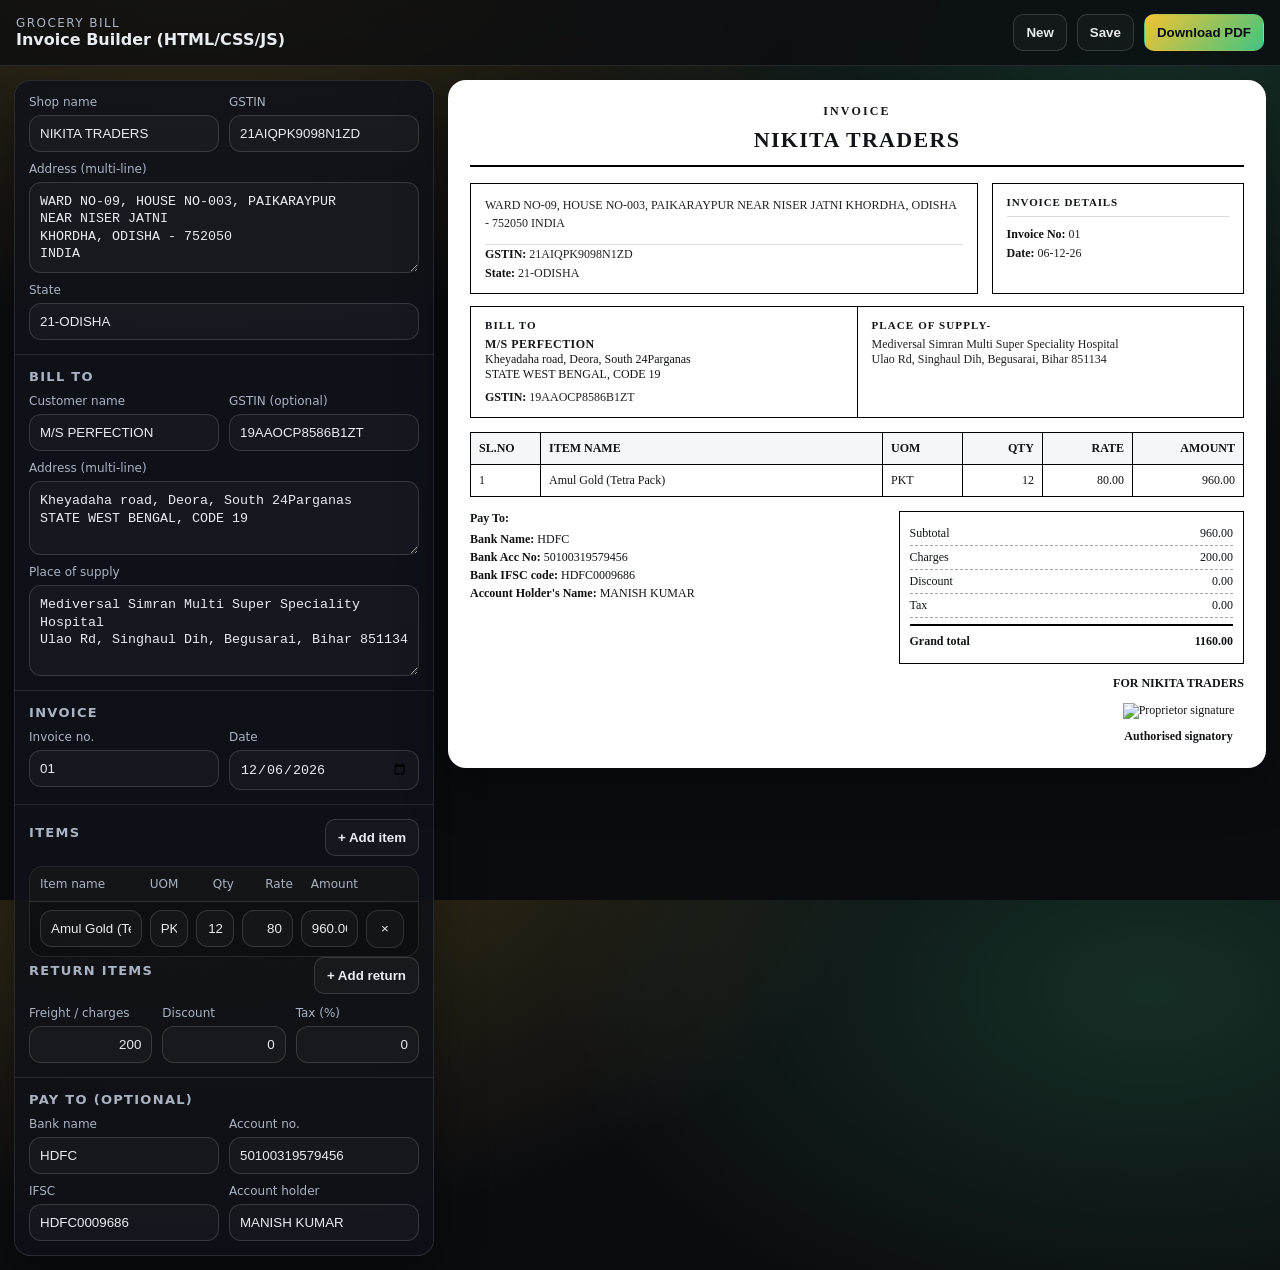
==== modules/grocery/index.html @ 956ff5b7 "Initial commit" ====
<!doctype html>
<html lang="en">
  <head>
    <meta charset="utf-8" />
    <meta name="viewport" content="width=device-width, initial-scale=1" />
    <title>Grocery Bill → PDF</title>
    <link rel="stylesheet" href="../../css/grocery.css" />
  </head>
  <body>
    <header class="topbar no-print">
      <div class="topbar__title">
        <div class="topbar__kicker">Grocery Bill</div>
        <div class="topbar__headline">Invoice Builder (HTML/CSS/JS)</div>
      </div>
      <div class="topbar__actions">
        <button id="btnNew" class="btn btn--ghost" type="button">New</button>
        <button id="btnSave" class="btn btn--ghost" type="button">Save</button>
        <button id="btnPrint" class="btn btn--primary" type="button">Download PDF</button>
      </div>
    </header>

    <main class="layout">
      <section class="panel no-print" aria-label="Invoice inputs">
        <div class="panel__section">
          <div class="grid">
            <label class="field">
              <span class="field__label">Shop name</span>
              <input id="sellerName" class="field__input" type="text" placeholder="NIKITA TRADERS" />
            </label>
            <label class="field">
              <span class="field__label">GSTIN</span>
              <input id="sellerGstin" class="field__input" type="text" placeholder="21AIQPK9098N1ZD" />
            </label>
            <label class="field grid__full">
              <span class="field__label">Address (multi-line)</span>
              <textarea id="sellerAddress" class="field__input field__input--ta" rows="4" placeholder="Ward No-09, House No-003, Paikaraypur Near Niser Jatni&#10;Khordha, Odisha - 752050,India"></textarea>
            </label>
            <label class="field grid__full">
              <span class="field__label">State</span>
              <input id="sellerState" class="field__input" type="text" placeholder="21-ODISHA" />
            </label>
          </div>
        </div>

        <div class="panel__section">
          <h2 class="panel__h">Bill To</h2>
          <div class="grid">
            <label class="field">
              <span class="field__label">Customer name</span>
              <input id="billToName" class="field__input" type="text" placeholder="M/S PERFECTION" />
            </label>
            <label class="field">
              <span class="field__label">GSTIN (optional)</span>
              <input id="billToGstin" class="field__input" type="text" placeholder="19AAOCP8586B1ZT" />
            </label>
            <label class="field grid__full">
              <span class="field__label">Address (multi-line)</span>
              <textarea id="billToAddress" class="field__input field__input--ta" rows="3" placeholder="Kheyadaha Road, Deora, South 24 Parganas&#10;West Bengal, Code 19"></textarea>
            </label>
            <label class="field grid__full">
              <span class="field__label">Place of supply</span>
              <textarea id="placeOfSupply" class="field__input field__input--ta" rows="4" placeholder="Mediversal Simran Multi Super Speciality Hospital&#10;Ulao Rd, Singhaul Dih, Begusarai, Bihar 851134"></textarea>
            </label>
          </div>
        </div>

        <div class="panel__section">
          <h2 class="panel__h">Invoice</h2>
          <div class="grid">
            <label class="field">
              <span class="field__label">Invoice no.</span>
              <input id="invoiceNo" class="field__input" type="text" placeholder="01" />
            </label>
            <label class="field">
              <span class="field__label">Date</span>
              <input id="invoiceDate" class="field__input" type="date" />
            </label>
          </div>
        </div>

        <div class="panel__section">
          <div class="panel__row">
            <h2 class="panel__h">Items</h2>
            <button id="btnAddItem" class="btn btn--ghost" type="button">+ Add item</button>
          </div>

          <div class="items" role="region" aria-label="Items list">
            <div class="items__head">
              <div>Item name</div>
              <div>UOM</div>
              <div class="num">Qty</div>
              <div class="num">Rate</div>
              <div class="num">Amount</div>
              <div></div>
            </div>
            <div id="itemsBody" class="items__body"></div>
          </div>

          <div class="panel__row">
            <h2 class="panel__h">Return items</h2>
            <button id="btnAddReturnItem" class="btn btn--ghost" type="button">+ Add return</button>
          </div>

          <div id="return-panel-wrap" class="return-panel-wrap" style="display: none">
            <div class="items" role="region" aria-label="Return items list">
              <div class="items__head">
                <div>Item name</div>
                <div>UOM</div>
                <div class="num">Qty</div>
                <div class="num">Rate</div>
                <div class="num">Amount</div>
                <div></div>
              </div>
              <div id="returnItemsBody" class="items__body"></div>
            </div>
          </div>

          <div class="totals">
            <label class="field totals__line">
              <span class="field__label">Freight / charges</span>
              <input id="charges" class="field__input num" type="number" min="0" step="0.01" value="0" />
            </label>
            <label class="field totals__line">
              <span class="field__label">Discount</span>
              <input id="discount" class="field__input num" type="number" min="0" step="0.01" value="0" />
            </label>
            <label class="field totals__line">
              <span class="field__label">Tax (%)</span>
              <input id="taxPct" class="field__input num" type="number" min="0" step="0.01" value="0" />
            </label>
          </div>
        </div>

        <div class="panel__section">
          <h2 class="panel__h">Pay To (optional)</h2>
          <div class="grid">
            <label class="field">
              <span class="field__label">Bank name</span>
              <input id="bankName" class="field__input" type="text" placeholder="HDFC" />
            </label>
            <label class="field">
              <span class="field__label">Account no.</span>
              <input id="bankAcc" class="field__input" type="text" placeholder="50100319579456" />
            </label>
            <label class="field">
              <span class="field__label">IFSC</span>
              <input id="bankIfsc" class="field__input" type="text" placeholder="HDFC0009686" />
            </label>
            <label class="field">
              <span class="field__label">Account holder</span>
              <input id="bankHolder" class="field__input" type="text" placeholder="MANISH KUMAR" />
            </label>
          </div>
        </div>
      </section>

      <section class="preview" aria-label="Invoice preview">
        <article id="invoice" class="invoice">
          <div class="invoice__meta">
            <div class="invoice__title">INVOICE</div>
            <div class="invoice__brand">
              <div id="vSellerName" class="invoice__seller">—</div>
            </div>
          </div>

          <div class="invoice__top">
            <section class="box box--seller">
              <div id="vSellerAddress" class="box__p box__p--addr"></div>
              <div class="box__kv box__kv--seller">
                <div><span class="k">GSTIN:</span> <span id="vSellerGstin" class="box__val">—</span></div>
                <div><span class="k">State:</span> <span id="vSellerState" class="box__val">—</span></div>
              </div>
            </section>

            <section class="box box--invoiceMeta">
              <div class="box__h">Invoice details</div>
              <div class="box__kv box__kv--invoice">
                <div><span class="k">Invoice No:</span> <span id="vInvoiceNo" class="box__val">—</span></div>
                <div><span class="k">Date:</span> <span id="vInvoiceDate" class="box__val">—</span></div>
              </div>
            </section>

            <section class="box box--billto">
              <div class="billto-split">
                <div class="billto-split__col billto-split__col--left">
                  <div class="box__h box__h--split">Bill to</div>
                  <div id="vBillToName" class="box__p box__p--strong">—</div>
                  <div id="vBillToAddress" class="box__p"></div>
                  <div class="box__kv box__kv--billto">
                    <div><span class="k">GSTIN:</span> <span id="vBillToGstin" class="box__val">—</span></div>
                  </div>
                </div>
                <div class="billto-split__rule" aria-hidden="true"></div>
                <div class="billto-split__col billto-split__col--right">
                  <div class="box__h box__h--split">Place of supply-</div>
                  <div id="vPlaceSupply" class="box__p box__p--place">—</div>
                </div>
              </div>
            </section>
          </div>

          <div class="table">
            <div class="table__row table__row--head">
              <div>SL.NO</div>
              <div>ITEM NAME</div>
              <div>UOM</div>
              <div class="num">QTY</div>
              <div class="num">RATE</div>
              <div class="num">AMOUNT</div>
            </div>
            <div id="vItems"></div>
          </div>

          <div id="return-section" style="display: none">
            <div class="invoice-table-wrap invoice-table-wrap--returns">
              <div class="invoice-table-wrap__title">Return Items</div>
              <div class="table">
                <div class="table__row table__row--head">
                  <div>SL.NO</div>
                  <div>ITEM NAME</div>
                  <div>UOM</div>
                  <div class="num">QTY</div>
                  <div class="num">RATE</div>
                  <div class="num">AMOUNT</div>
                </div>
                <div id="vReturnItems"></div>
              </div>
            </div>
          </div>

          <div class="invoice__bottom">
            <div class="payto" id="vPayToWrap">
              <div class="payto__h">Pay To:</div>
              <div class="payto__line"><span class="k">Bank Name:</span> <span id="vBankName">—</span></div>
              <div class="payto__line"><span class="k">Bank Acc No:</span> <span id="vBankAcc">—</span></div>
              <div class="payto__line"><span class="k">Bank IFSC code:</span> <span id="vBankIfsc">—</span></div>
              <div class="payto__line"><span class="k">Account Holder's Name:</span> <span id="vBankHolder">—</span></div>
            </div>

            <div class="invoice__summaryCol">
              <div class="summary">
                <div class="summary__line">
                  <div>Subtotal</div>
                  <div id="vSubtotal" class="num">0.00</div>
                </div>
                <div id="return-summary-line" class="summary__line" style="display: none">
                  <div>Return amount</div>
                  <div id="vReturnAmount" class="num">0.00</div>
                </div>
                <div class="summary__line">
                  <div>Charges</div>
                  <div id="vCharges" class="num">0.00</div>
                </div>
                <div class="summary__line">
                  <div>Discount</div>
                  <div id="vDiscount" class="num">0.00</div>
                </div>
                <div class="summary__line">
                  <div>Tax</div>
                  <div id="vTax" class="num">0.00</div>
                </div>
                <div class="summary__line summary__line--grand">
                  <div>Grand total</div>
                  <div id="vGrand" class="num">0.00</div>
                </div>
              </div>

              <div class="sign">
                <div class="sign__right">
                  <div class="sign__for">FOR <span id="vSignFor">—</span></div>
                  <div class="sign__stamp">
                    <img
                      class="sign__img"
                      src="../../assets/signature1.png"
                      alt="Proprietor signature"
                      decoding="async"
                    />
                  </div>
                  <div class="sign__sig">Authorised signatory</div>
                </div>
              </div>
            </div>
          </div>
        </article>
      </section>
    </main>

    <script src="../../js/grocery.js"></script>
  </body>
</html>
---- css/grocery.css ----
:root{
  --bg:#0b0c10;
  --panel:#11131a;
  --panel2:#0f1117;
  --ink:#e9ecf1;
  --muted:#aab3c2;
  --line:rgba(255,255,255,.10);
  --line2:rgba(255,255,255,.14);
  --brand:#ffcc33;
  --accent:#52ffa8;
  --shadow: 0 16px 50px rgba(0,0,0,.35);
}

*{box-sizing:border-box}
html,body{height:100%}
body{
  margin:0;
  font-family: ui-sans-serif, system-ui, -apple-system, Segoe UI, Roboto, Arial, "Noto Sans", "Liberation Sans", sans-serif;
  background:
    radial-gradient(1200px 700px at 15% -10%, rgba(255,204,51,.20), transparent 60%),
    radial-gradient(1000px 600px at 90% 10%, rgba(82,255,168,.14), transparent 60%),
    var(--bg);
  color:var(--ink);
}

.topbar{
  position:sticky;
  top:0;
  z-index:10;
  display:flex;
  gap:16px;
  align-items:center;
  justify-content:space-between;
  padding:14px 16px;
  border-bottom:1px solid var(--line);
  backdrop-filter: blur(12px);
  background: rgba(11,12,16,.75);
}
.topbar__kicker{
  font-size:12px;
  color:var(--muted);
  letter-spacing:.12em;
  text-transform:uppercase;
}
.topbar__headline{
  font-size:16px;
  font-weight:700;
}
.topbar__actions{display:flex; gap:10px; align-items:center}

.btn{
  border:1px solid var(--line2);
  background:rgba(255,255,255,.04);
  color:var(--ink);
  padding:10px 12px;
  border-radius:10px;
  cursor:pointer;
  font-weight:650;
}
.btn:hover{background:rgba(255,255,255,.07)}
.btn--primary{
  background: linear-gradient(135deg, rgba(255,204,51,.95), rgba(82,255,168,.75));
  color:#0b0c10;
  border-color:transparent;
}
.btn--primary:hover{filter:brightness(.98)}
.btn--ghost{background:rgba(255,255,255,.03)}

.layout{
  display:grid;
  grid-template-columns: 420px 1fr;
  gap:14px;
  padding:14px;
  align-items:start;
}

.panel{
  background: linear-gradient(180deg, rgba(17,19,26,.92), rgba(15,17,23,.92));
  border:1px solid var(--line);
  border-radius:16px;
  box-shadow: var(--shadow);
  overflow:hidden;
}
.panel__section{
  padding:14px;
  border-top:1px solid var(--line);
}
.panel__section:first-child{border-top:none}
.panel__h{
  margin:0 0 10px 0;
  font-size:13px;
  letter-spacing:.10em;
  text-transform:uppercase;
  color:var(--muted);
}
.panel__row{
  display:flex;
  align-items:center;
  justify-content:space-between;
  gap:10px;
  margin-bottom:10px;
}

.grid{
  display:grid;
  grid-template-columns: 1fr 1fr;
  gap:10px;
}
.grid__full{grid-column:1 / -1}

.field{display:flex; flex-direction:column; gap:6px}
.field__label{font-size:12px; color:var(--muted)}
.field__input{
  width:100%;
  border:1px solid var(--line2);
  background: rgba(255,255,255,.03);
  color:var(--ink);
  border-radius:12px;
  padding:10px 10px;
  outline:none;
}
.field__input:focus{border-color: rgba(255,204,51,.55); box-shadow: 0 0 0 4px rgba(255,204,51,.12)}
.field__input--ta{resize:vertical; line-height:1.3}
.num{
  text-align:right;
  font-variant-numeric: lining-nums tabular-nums;
  font-feature-settings: "lnum" 1, "tnum" 1;
}

/* Remove number input spinners (Qty dropdown arrows) */
input[type="number"]::-webkit-outer-spin-button,
input[type="number"]::-webkit-inner-spin-button{
  -webkit-appearance: none;
  margin: 0;
}
input[type="number"]{
  -moz-appearance: textfield;
  appearance: textfield;
}

.items{
  border:1px solid var(--line);
  border-radius:14px;
  overflow:hidden;
  background:rgba(0,0,0,.18);
}
.items__head{
  display:grid;
  grid-template-columns: 1.6fr .6fr .6fr .8fr .9fr 42px;
  gap:8px;
  padding:10px 10px;
  font-size:12px;
  color:var(--muted);
  background:rgba(255,255,255,.03);
  border-bottom:1px solid var(--line);
}
.items__body{display:flex; flex-direction:column}
.itemrow{
  display:grid;
  grid-template-columns: 1.6fr .6fr .6fr .8fr .9fr 42px;
  gap:8px;
  padding:8px 10px;
  border-bottom:1px solid rgba(255,255,255,.06);
  align-items:center;
}
.itemrow:last-child{border-bottom:none}
.iconbtn{
  width:38px; height:38px;
  border-radius:12px;
  border:1px solid rgba(255,255,255,.12);
  background:rgba(255,255,255,.03);
  color:var(--ink);
  cursor:pointer;
}
.iconbtn:hover{background:rgba(255,255,255,.07)}

.totals{
  display:grid;
  grid-template-columns: 1fr 1fr 1fr;
  gap:10px;
  margin-top:12px;
}
.totals__line .field__label{font-size:12px}

.preview{
  min-width: 560px;
}
.invoice{
  background:#ffffff;
  color:#121417;
  border-radius:18px;
  box-shadow: var(--shadow);
  padding:24px 22px;
  max-width: 900px;
  margin: 0 auto;
  /* Cambria prefers lining (cap-height) figures; Georgia/Times often default to old-style digits */
  font-family: Cambria, "Hoefler Text", Georgia, "Times New Roman", Times, serif;
  font-variant-numeric: lining-nums tabular-nums;
  font-feature-settings: "lnum" 1, "tnum" 1;
}
.invoice__meta{
  text-align:center;
  padding-bottom:12px;
  border-bottom: 2px solid #000;
}
.invoice__title{
  font-weight:800;
  letter-spacing:.18em;
  font-size:12px;
}
.invoice__seller{
  margin-top:8px;
  font-size:22px;
  font-weight:900;
  letter-spacing:.06em;
}

.invoice__top{
  display:grid;
  grid-template-columns: minmax(0, 1.85fr) minmax(200px, 0.92fr);
  gap:12px 14px;
  margin-top:16px;
  align-items:stretch;
}

.box{
  border:1px solid #000;
  padding:12px 14px;
  min-height: 122px;
  text-align:left;
}
.box--billto{
  grid-column:1 / -1;
  padding:0;
  min-height:auto;
}
.billto-split{
  display:grid;
  grid-template-columns: minmax(0, 1fr) 1px minmax(0, 1fr);
  align-items:stretch;
}
.billto-split__col{
  padding:12px 14px;
  text-align:left;
}
.billto-split__rule{
  background:#000;
  width:1px;
  min-height:100%;
}
.box__h--split{
  margin-bottom:8px;
  padding-bottom:0;
  border-bottom:none;
}
.box__kv--billto{
  margin-top:8px;
  gap:6px;
}
.box__p--place{
  white-space:pre-wrap;
  line-height:1.5;
  font-weight:400;
  color:#222;
  margin:0;
  font-size:12px;
}
.box--billto .box__p--strong{
  text-transform:uppercase;
  letter-spacing:.04em;
}
.box--seller{
  min-height: auto;
}
.box--seller .box__p--addr{
  white-space: normal;
  line-height:1.5;
  margin:0 0 12px 0;
  font-size:12px;
  font-weight:400;
  color:#222;
  text-transform:none;
  letter-spacing:0;
}
.box__kv--seller{
  margin-top:0;
  gap:8px;
  padding-top:2px;
  border-top:1px solid rgba(0,0,0,.12);
}
.box--seller .k{
  font-weight:700;
}
.box--invoiceMeta{
  min-height: auto;
}
.box--invoiceMeta .box__h{
  margin-bottom:10px;
  padding-bottom:8px;
  border-bottom:1px solid rgba(0,0,0,.15);
  letter-spacing:.08em;
}
.box__kv--invoice{
  margin-top:0;
  gap:10px;
}
.box__val{
  font-weight:400;
  color:#222;
}
.box__h{
  font-weight:800;
  font-size:11px;
  margin-bottom:6px;
  text-transform:uppercase;
  letter-spacing:.1em;
}
.box__p{font-size:12px; line-height:1.25; white-space:pre-wrap}
.box__p--strong{font-weight:800}
.box__kv{
  margin-top:8px;
  font-size:12px;
  display:grid;
  gap:4px;
}
.k{
  font-weight:700;
  color:#111;
}

.table{
  margin-top:14px;
  border:1px solid #000;
}
.table__row{
  display:grid;
  grid-template-columns: 70px 1.6fr 80px 80px 90px 110px;
}
.table__row--head{
  font-size:12px;
  font-weight:900;
  text-transform:uppercase;
  border-bottom:1px solid #000;
  background:#f5f6f8;
}
.table__row > div{
  padding:8px 8px;
  border-right:1px solid #000;
}
.table__row > div:last-child{border-right:none}
.table__row--item{
  font-size:12px;
  border-bottom:1px solid #000;
}
.table__row--item:last-child{border-bottom:none}

.invoice-table-wrap--returns{
  margin-top:18px;
}
.invoice-table-wrap__title{
  margin:0 0 8px 0;
  font-size:12px;
  font-weight:900;
  letter-spacing:.08em;
  text-transform:uppercase;
  color:#111;
}

.invoice__bottom{
  display:grid;
  grid-template-columns: 1.2fr 1fr;
  gap:14px;
  margin-top:14px;
  align-items:start;
}
.invoice__summaryCol{
  display:flex;
  flex-direction:column;
  align-items:stretch;
  gap:12px;
  min-width:0;
}
.payto{font-size:12px}
.payto__h{font-weight:900; margin-bottom:6px}
.payto__line{margin:3px 0}
.summary{
  border:1px solid #000;
  padding:10px;
  font-size:12px;
}
.summary__line{
  display:flex;
  justify-content:space-between;
  padding:4px 0;
  border-bottom:1px dashed rgba(0,0,0,.35);
}
.summary__line:last-child{border-bottom:none}
.summary__line--grand{
  font-weight:900;
  border-top:2px solid #000;
  margin-top:6px;
  padding-top:8px;
}

.sign{
  display:flex;
  justify-content:flex-end;
  width:100%;
  font-size:12px;
}
.sign__right{
  display:flex;
  flex-direction:column;
  align-items:center;
  text-align:center;
  flex:0 0 auto;
  width:max-content;
  max-width:50%;
}
.sign__for{
  font-weight:900;
  margin-bottom:8px;
  width:100%;
}
.sign__stamp{
  display:flex;
  justify-content:center;
  align-items:center;
  margin:4px 0 6px;
  width:100%;
}
.sign__img{
  display:block;
  max-width:min(220px, 100%);
  height:auto;
  object-fit:contain;
}
.sign__sig{
  font-weight:800;
  margin-top:4px;
  width:100%;
}

@media (max-width: 1100px){
  .layout{grid-template-columns: 1fr}
  .preview{min-width:auto}
}

@media print{
  :root{--bg:#fff}
  body{background:#fff}
  .no-print{display:none !important}
  .layout{padding:0; display:block}
  .invoice{
    box-shadow:none;
    border-radius:0;
    max-width:none;
    margin:0;
    padding:12mm 10mm;
  }
  @page{size:A4; margin:10mm}
}
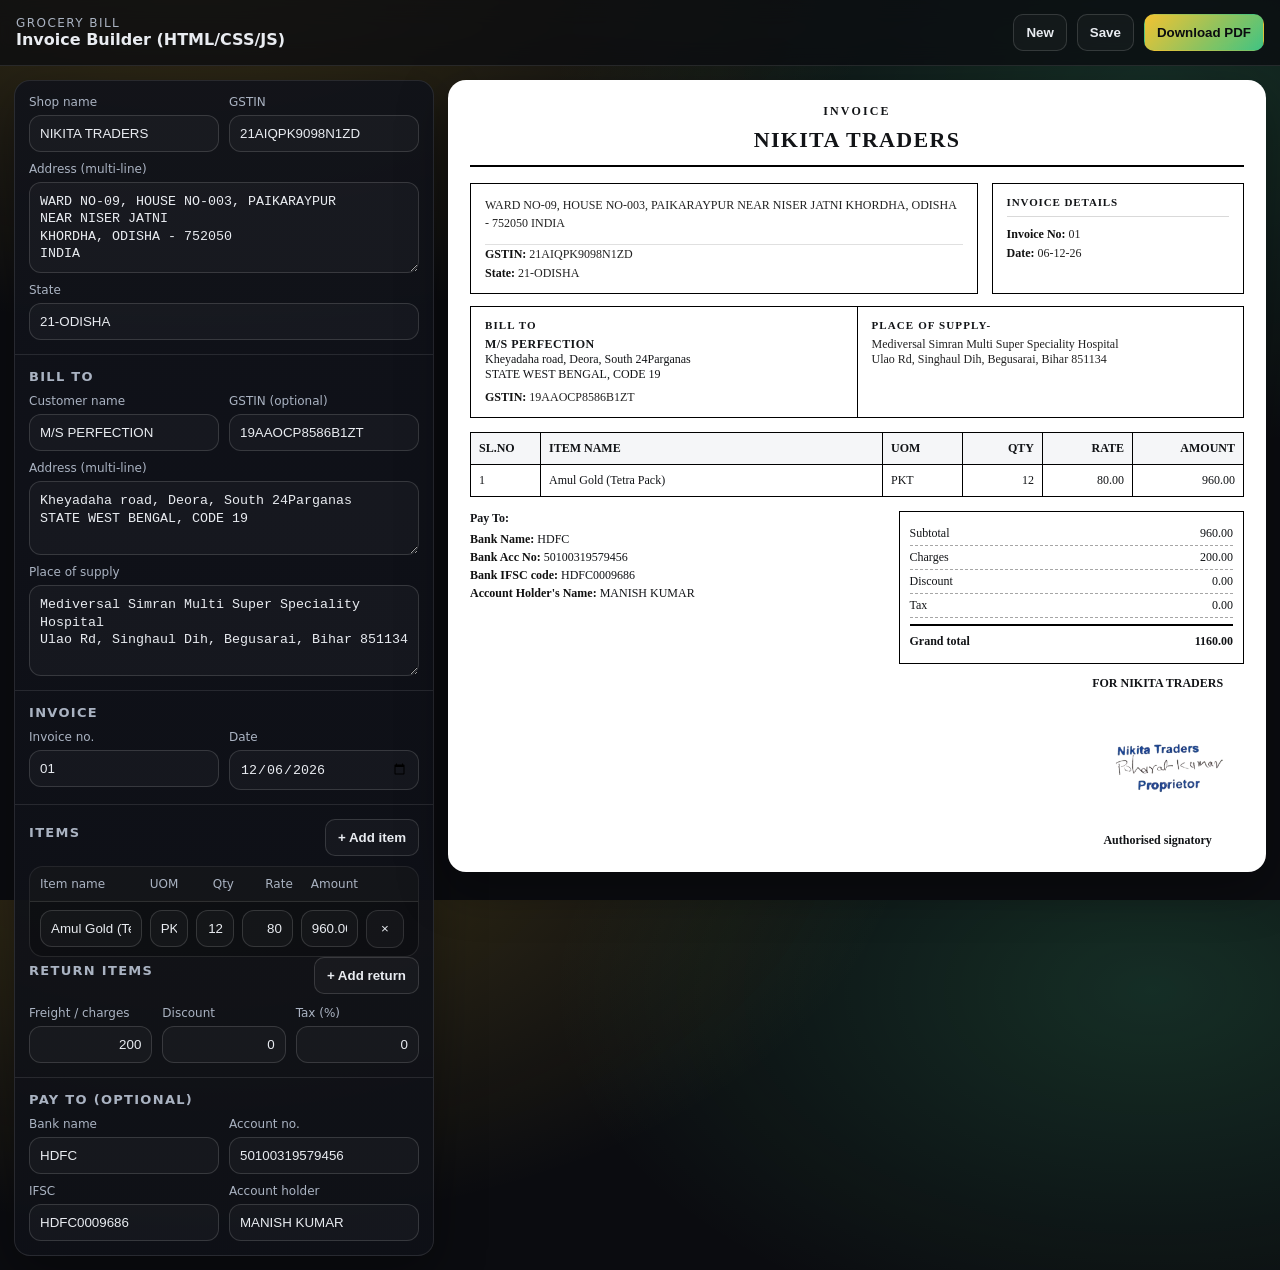
==== commit f37199d6: "signature" ====
--- a/modules/grocery/index.html
+++ b/modules/grocery/index.html
@@ -271,7 +271,7 @@
                   <div class="sign__stamp">
                     <img
                       class="sign__img"
-                      src="../../assets/signature1.png"
+                      src="../../assets/signature.png"
                       alt="Proprietor signature"
                       decoding="async"
                     />
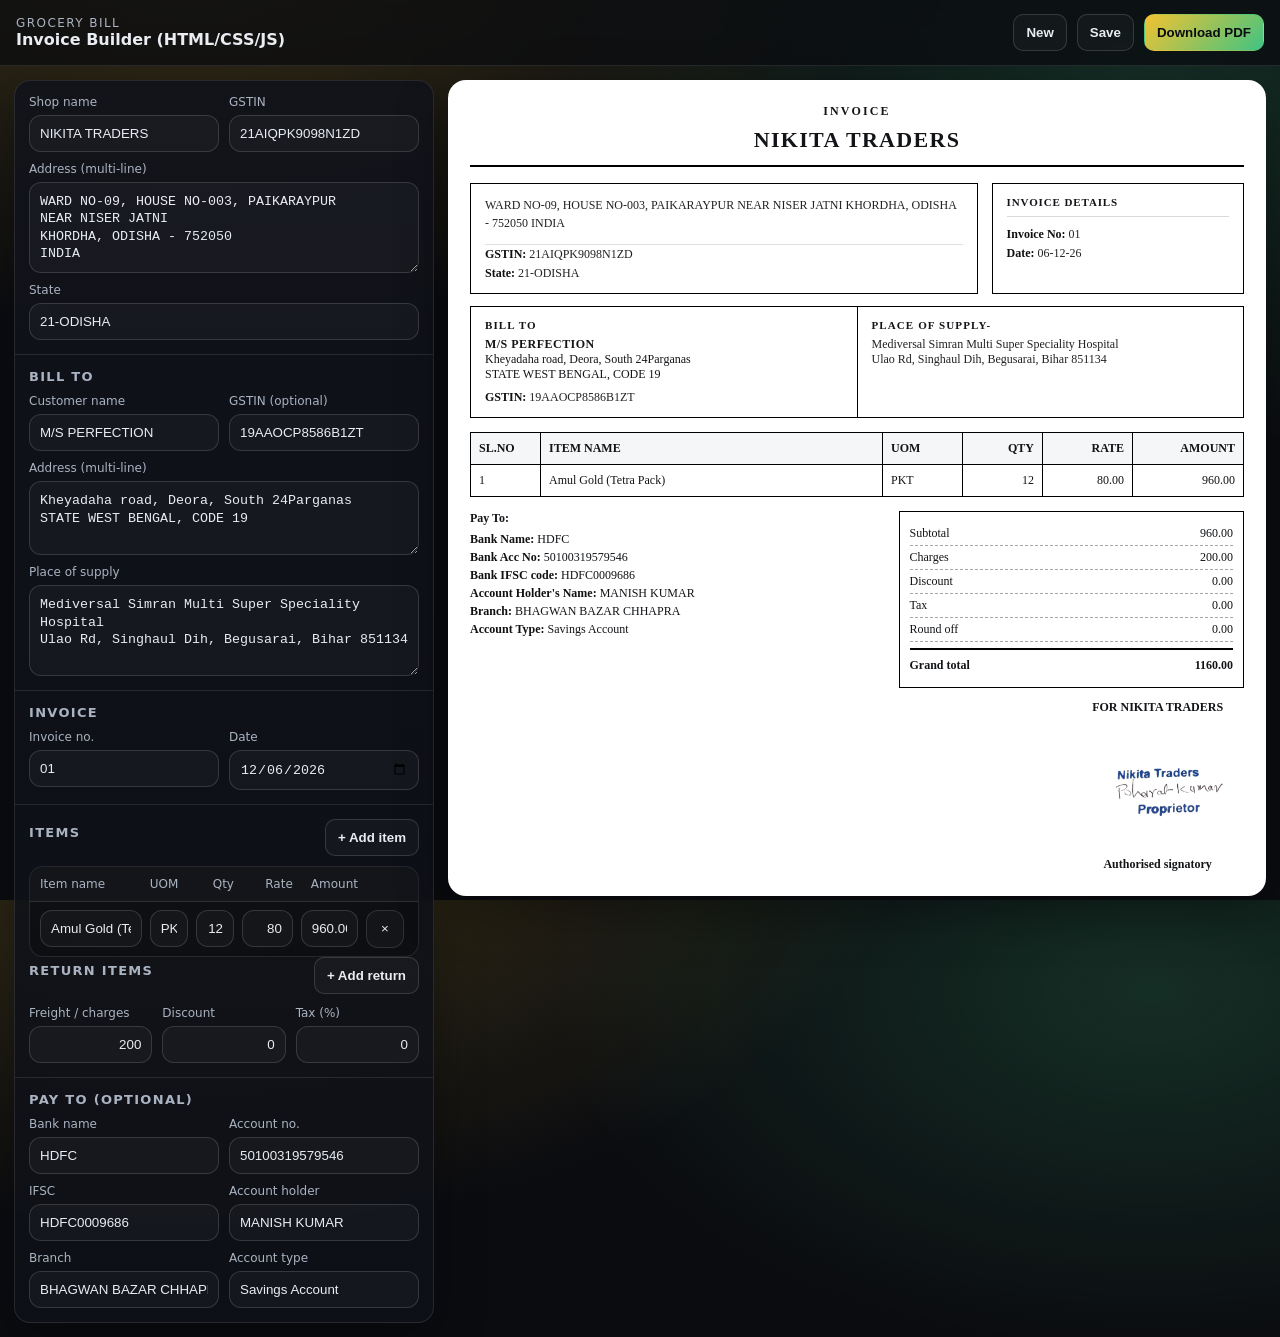
==== commit 71f69303: "Add Google Analytics and update files" ====
--- a/modules/grocery/index.html
+++ b/modules/grocery/index.html
@@ -5,6 +5,15 @@
     <meta name="viewport" content="width=device-width, initial-scale=1" />
     <title>Grocery Bill → PDF</title>
     <link rel="stylesheet" href="../../css/grocery.css" />
+    <script async src="https://www.googletagmanager.com/gtag/js?id=G-KZWL4KFM6W"></script>
+    <script>
+      window.dataLayer = window.dataLayer || [];
+      function gtag() {
+        dataLayer.push(arguments);
+      }
+      gtag("js", new Date());
+      gtag("config", "G-KZWL4KFM6W");
+    </script>
   </head>
   <body>
     <header class="topbar no-print">
@@ -140,7 +149,7 @@
             </label>
             <label class="field">
               <span class="field__label">Account no.</span>
-              <input id="bankAcc" class="field__input" type="text" placeholder="50100319579456" />
+              <input id="bankAcc" class="field__input" type="text" placeholder="50100319579546" />
             </label>
             <label class="field">
               <span class="field__label">IFSC</span>
@@ -149,6 +158,14 @@
             <label class="field">
               <span class="field__label">Account holder</span>
               <input id="bankHolder" class="field__input" type="text" placeholder="MANISH KUMAR" />
+            </label>
+            <label class="field">
+              <span class="field__label">Branch</span>
+              <input id="bankBranch" class="field__input" type="text" placeholder="BHAGWAN BAZAR CHHAPRA" />
+            </label>
+            <label class="field">
+              <span class="field__label">Account type</span>
+              <input id="bankType" class="field__input" type="text" placeholder="Savings Account" />
             </label>
           </div>
         </div>
@@ -235,6 +252,8 @@
               <div class="payto__line"><span class="k">Bank Acc No:</span> <span id="vBankAcc">—</span></div>
               <div class="payto__line"><span class="k">Bank IFSC code:</span> <span id="vBankIfsc">—</span></div>
               <div class="payto__line"><span class="k">Account Holder's Name:</span> <span id="vBankHolder">—</span></div>
+              <div class="payto__line"><span class="k">Branch:</span> <span id="vBankBranch">—</span></div>
+              <div class="payto__line"><span class="k">Account Type:</span> <span id="vBankType">—</span></div>
             </div>
 
             <div class="invoice__summaryCol">
@@ -258,6 +277,10 @@
                 <div class="summary__line">
                   <div>Tax</div>
                   <div id="vTax" class="num">0.00</div>
+                </div>
+                <div class="summary__line">
+                  <div>Round off</div>
+                  <div id="vRoundOff" class="num">0.00</div>
                 </div>
                 <div class="summary__line summary__line--grand">
                   <div>Grand total</div>
